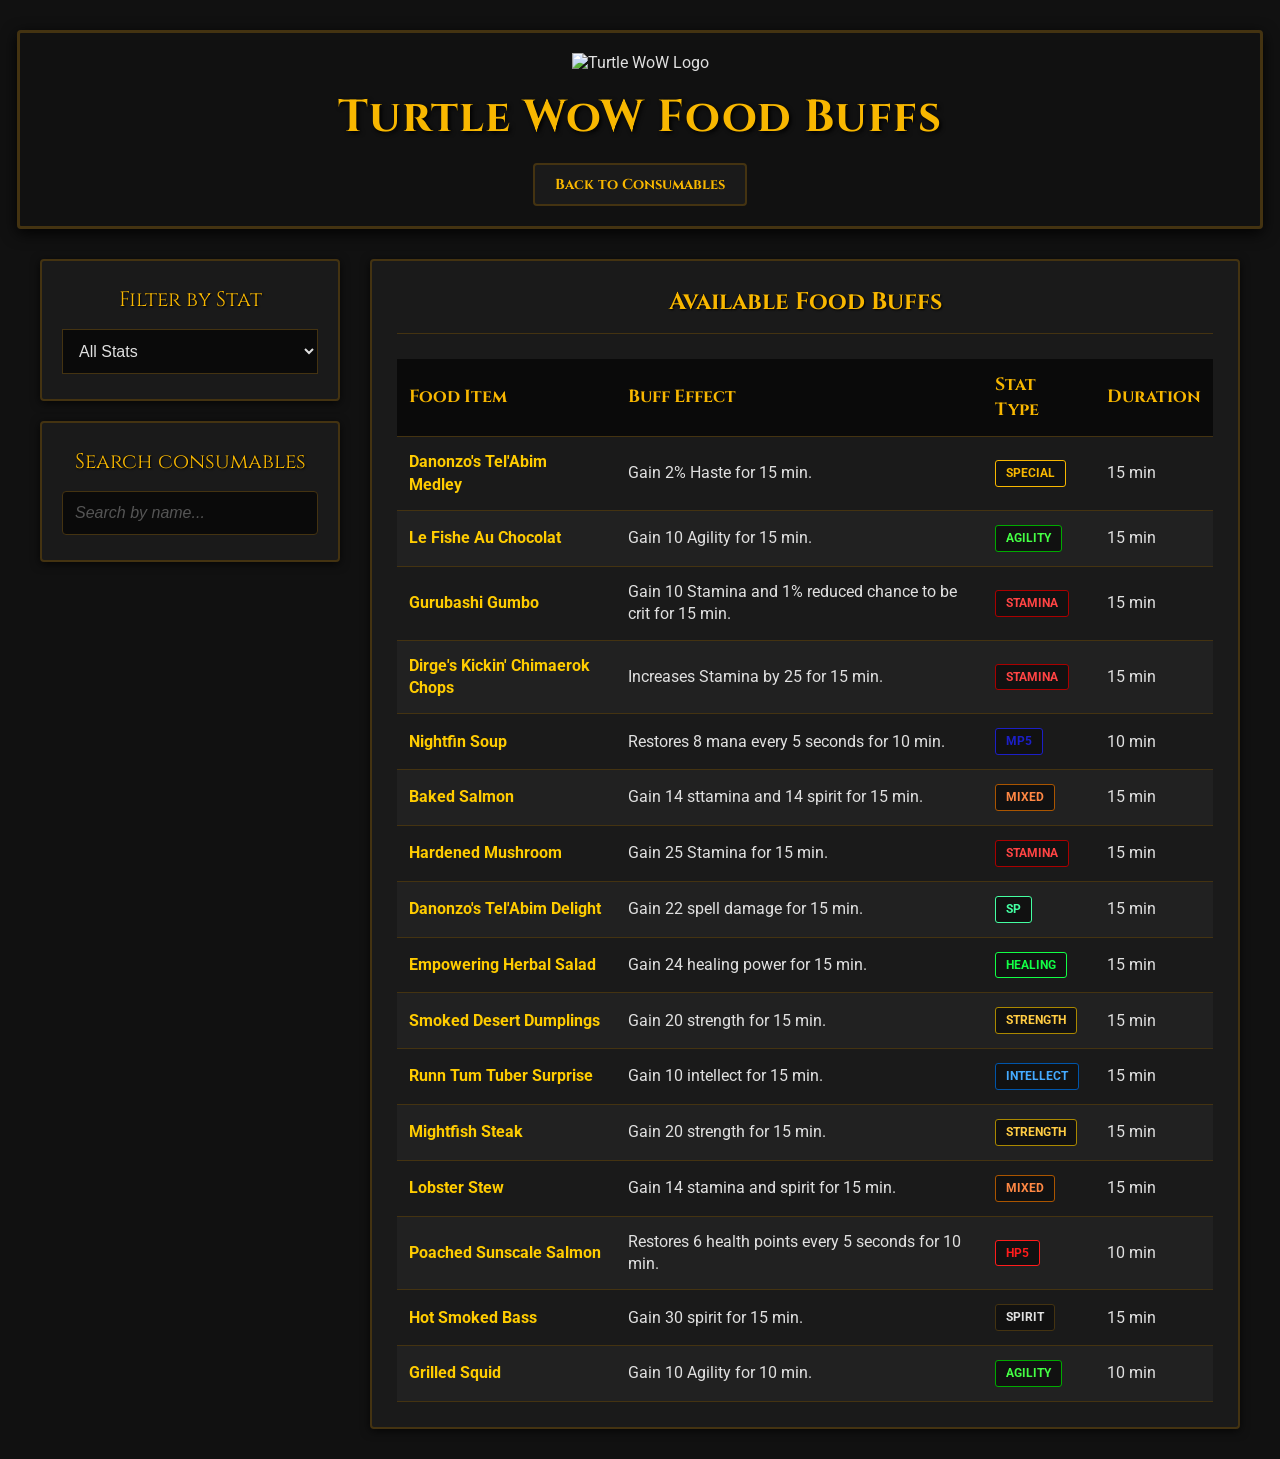
==== food.html @ 8618454a "Added food script, style, html, and json files for the food component. This includes the necessary J" ====
<!DOCTYPE html>
<html lang="en">
<head>
    <meta charset="UTF-8">
    <meta name="viewport" content="width=device-width, initial-scale=1.0">
    <title>Turtle WoW Food Buffs Guide</title>
    <link rel="stylesheet" href="style.css">
    <link rel="stylesheet" href="food-style.css">
</head>
<body>
    <header class="main-header">
        <img src="https://turtlecraft.gg/build/assets/turtlewow_logo_lettering-CxbXgOXB.png" alt="Turtle WoW Logo" class="logo">
        <h1>Turtle WoW Food Buffs</h1>
        <a href="index.html" class="nav-button">Back to Consumables</a>
    </header>

    <div class="container">
<aside class="sidebar">
    <div class="control-group">
        <label for="stat-filter">Filter by Stat</label>
        <select id="stat-filter">
            <option value="all">All Stats</option>
            <option value="stamina">Stamina</option>
            <option value="intellect">Intellect</option>
            <option value="agility">Agility</option>
            <option value="strength">Strength</option>
            <option value="spirit">Spirit</option>
            <option value="mp5">MP5 / Mana</option>
            <option value="special">Special (Haste/Crit/Damage)</option>
            <option value="SP">Spell Power</option>
            <option value="MIXED">Mixed (Multiple Stats)</option>
            <option value="HEALING">Healing Power</option>
        </select>
    </div>

    <div class="control-group">
        <label for="food-search">Search consumables</label>
        <input type="text" id="food-search" placeholder="Search by name...">
    </div>
</aside>

        <main class="content">
            <h2 id="table-title">Available Food Buffs</h2>
            <div class="table-container">
                <table id="food-table">
                    <thead>
                        <tr>
                            <th>Food Item</th>
                            <th>Buff Effect</th>
                            <th>Stat Type</th>
                            <th>Duration</th>
                        </tr>
                    </thead>
                    <tbody>
                        </tbody>
                </table>
            </div>
        </main>
    </div>

    <script src="food-script.js"></script>
</body>
</html>
---- style.css ----
@import url('https://fonts.googleapis.com/css2?family=Cinzel:wght@400;700&family=Roboto:wght@400;700&display=swap');

:root {
    --wow-gold: #f8b700;
    --wow-dark: #111111;
    --wow-panel: #1a1a1a;
    --wow-border: #443311;
    --wow-text: #e0e0e0;
    --wow-link: #ffcc00;
}

body {
    background-color: var(--wow-dark);
    /* A subtle dark marble/stone texture for the background */
    background-image: url('https://wow.zamimg.com/images/wow/textures/marble-dark.jpg'); 
    background-size: cover;
    background-attachment: fixed;
    color: var(--wow-text);
    font-family: 'Roboto', sans-serif;
    margin: 0;
    padding: 30px 20px;
    display: flex;
    flex-direction: column;
    align-items: center;
}

.main-header {
    width: 100%;
    max-width: 1200px;
    text-align: center;
    border: 3px solid var(--wow-border);
    background: rgba(17, 17, 17, 0.85);
    padding: 20px;
    margin-bottom: 30px;
    border-radius: 4px;
    box-shadow: 0 4px 15px rgba(0,0,0,0.9);
}

.main-header .logo {
    max-height: 90px;
    margin-bottom: 15px;
}

.main-header h1 {
    font-family: 'Cinzel', serif;
    color: var(--wow-gold);
    margin: 0;
    font-size: 2.8rem;
    text-shadow: 2px 2px 4px #000;
    letter-spacing: 1px;
}

.container {
    display: flex;
    width: 100%;
    max-width: 1200px;
    gap: 30px;
}

.sidebar {
    width: 300px;
    display: flex;
    flex-direction: column;
    gap: 20px;
}

.control-group {
    background: var(--wow-panel);
    border: 2px solid var(--wow-border);
    padding: 25px 20px;
    border-radius: 4px;
    box-shadow: 0 2px 10px rgba(0,0,0,0.7);
}

.control-group label {
    display: block;
    font-family: 'Cinzel', serif;
    color: var(--wow-gold);
    font-size: 1.3rem;
    margin-bottom: 15px;
    text-align: center;
    text-shadow: 1px 1px 2px #000;
}

.control-group select {
    width: 100%;
    padding: 12px;
    background: #0a0a0a;
    color: var(--wow-text);
    border: 1px solid var(--wow-border);
    font-size: 1rem;
    outline: none;
    cursor: pointer;
}

.checkbox-group {
    display: flex;
    align-items: center;
    justify-content: center;
    gap: 15px;
}

.checkbox-group label {
    margin: 0;
}

.checkbox-group input[type="checkbox"] {
    width: 22px;
    height: 22px;
    cursor: pointer;
    accent-color: var(--wow-gold);
}

.content {
    flex: 1;
    background: var(--wow-panel);
    border: 2px solid var(--wow-border);
    padding: 25px;
    border-radius: 4px;
    box-shadow: 0 2px 10px rgba(0,0,0,0.7);
}

.content h2 {
    font-family: 'Cinzel', serif;
    color: var(--wow-gold);
    text-align: center;
    margin-top: 0;
    margin-bottom: 25px;
    border-bottom: 1px solid var(--wow-border);
    padding-bottom: 15px;
    text-shadow: 1px 1px 2px #000;
}

.table-container {
    overflow-x: auto;
}

table {
    width: 100%;
    border-collapse: collapse;
}

th, td {
    padding: 14px 12px;
    text-align: left;
    border-bottom: 1px solid var(--wow-border);
    line-height: 1.4;
}

th {
    font-family: 'Cinzel', serif;
    color: var(--wow-gold);
    background-color: rgba(0,0,0,0.6);
    font-size: 1.1rem;
}

tr:nth-child(even) {
    background-color: rgba(255,255,255,0.03);
}

tr:hover {
    background-color: rgba(248, 183, 0, 0.08);
}

a {
    color: var(--wow-link);
    text-decoration: none;
    font-weight: bold;
}

a:hover {
    text-decoration: underline;
    color: #fff;
}
#search-input {
    width: 100%;
    padding: 10px;
    background: #000;
    color: #e0e0e0;
    border: 1px solid #443311;
    box-sizing: border-box; /* Prevents input from being wider than the box */
}
---- food-style.css ----
/* Inherits WoW theme from style.css */

.nav-button {
    display: inline-block;
    margin-top: 10px;
    padding: 8px 15px;
    background: var(--wow-panel);
    border: 1px solid var(--wow-gold);
    color: var(--wow-gold);
    text-decoration: none;
    font-family: 'Cinzel', serif;
    font-size: 0.9rem;
    transition: 0.3s;
}

.nav-button:hover {
    background: var(--wow-gold);
    color: #000;
}

/* Specific styling for stat tags in the table */
.stat-tag {
    display: inline-block;
    padding: 2px 8px;
    border-radius: 3px;
    font-size: 0.85rem;
    text-transform: uppercase;
    background: #333;
    border: 1px solid #555;
}

.stat-stamina { color: #ff4444; }
.stat-intellect { color: #44aaff; }
.stat-agility { color: #44ff44; }
.stat-strength { color: #ffcc44; }

/* Add/Update these in style.css */

.nav-button {
    display: inline-block;
    margin-top: 15px;
    padding: 10px 20px;
    background: var(--wow-panel);
    border: 2px solid var(--wow-border);
    color: var(--wow-gold);
    text-decoration: none;
    font-family: 'Cinzel', serif;
    font-weight: bold;
    border-radius: 4px;
    transition: all 0.2s ease;
}

.nav-button:hover {
    background: var(--wow-border);
    color: white;
    border-color: var(--wow-gold);
}

/* This ensures all text inputs match the WoW theme */
input[type="text"] {
    width: 100%;
    padding: 12px;
    background: #0a0a0a;
    color: var(--wow-text);
    border: 1px solid var(--wow-border);
    font-size: 1rem;
    outline: none;
    box-sizing: border-box; 
    border-radius: 4px;
}

input[type="text"]:focus {
    border-color: var(--wow-gold);
    box-shadow: 0 0 5px rgba(248, 183, 0, 0.3);
}

input[type="text"]::placeholder {
    color: #555;
    font-style: italic;
}
/* food-style.css */

.stat-tag {
    display: inline-block;
    padding: 4px 10px;
    border-radius: 3px;
    font-size: 0.75rem;
    font-weight: bold;
    text-transform: uppercase;
    background: #111;
    border: 1px solid var(--wow-border);
}

.stat-stamina { color: #ff4444; border-color: #aa0000; }
.stat-intellect { color: #44aaff; border-color: #0055aa; }
.stat-agility { color: #44ff44; border-color: #00aa00; }
.stat-strength { color: #ffcc44; border-color: #aa8800; }
.stat-mp5 { color: #1c1fc7; border-color: #1c1fc7; }
.stat-special { color: var(--wow-gold); border-color: var(--wow-gold); }
.stat-mixed { color: #ff8844; border-color: #aa5500; }
.stat-SP { color: #44ffa2; border-color: #44ffa2; }
.stat-healing { color: #12ff45; border-color: #12ff45; }
.stat-hp5 { color: #ff1c1c; border-color: #ff1c1c; }
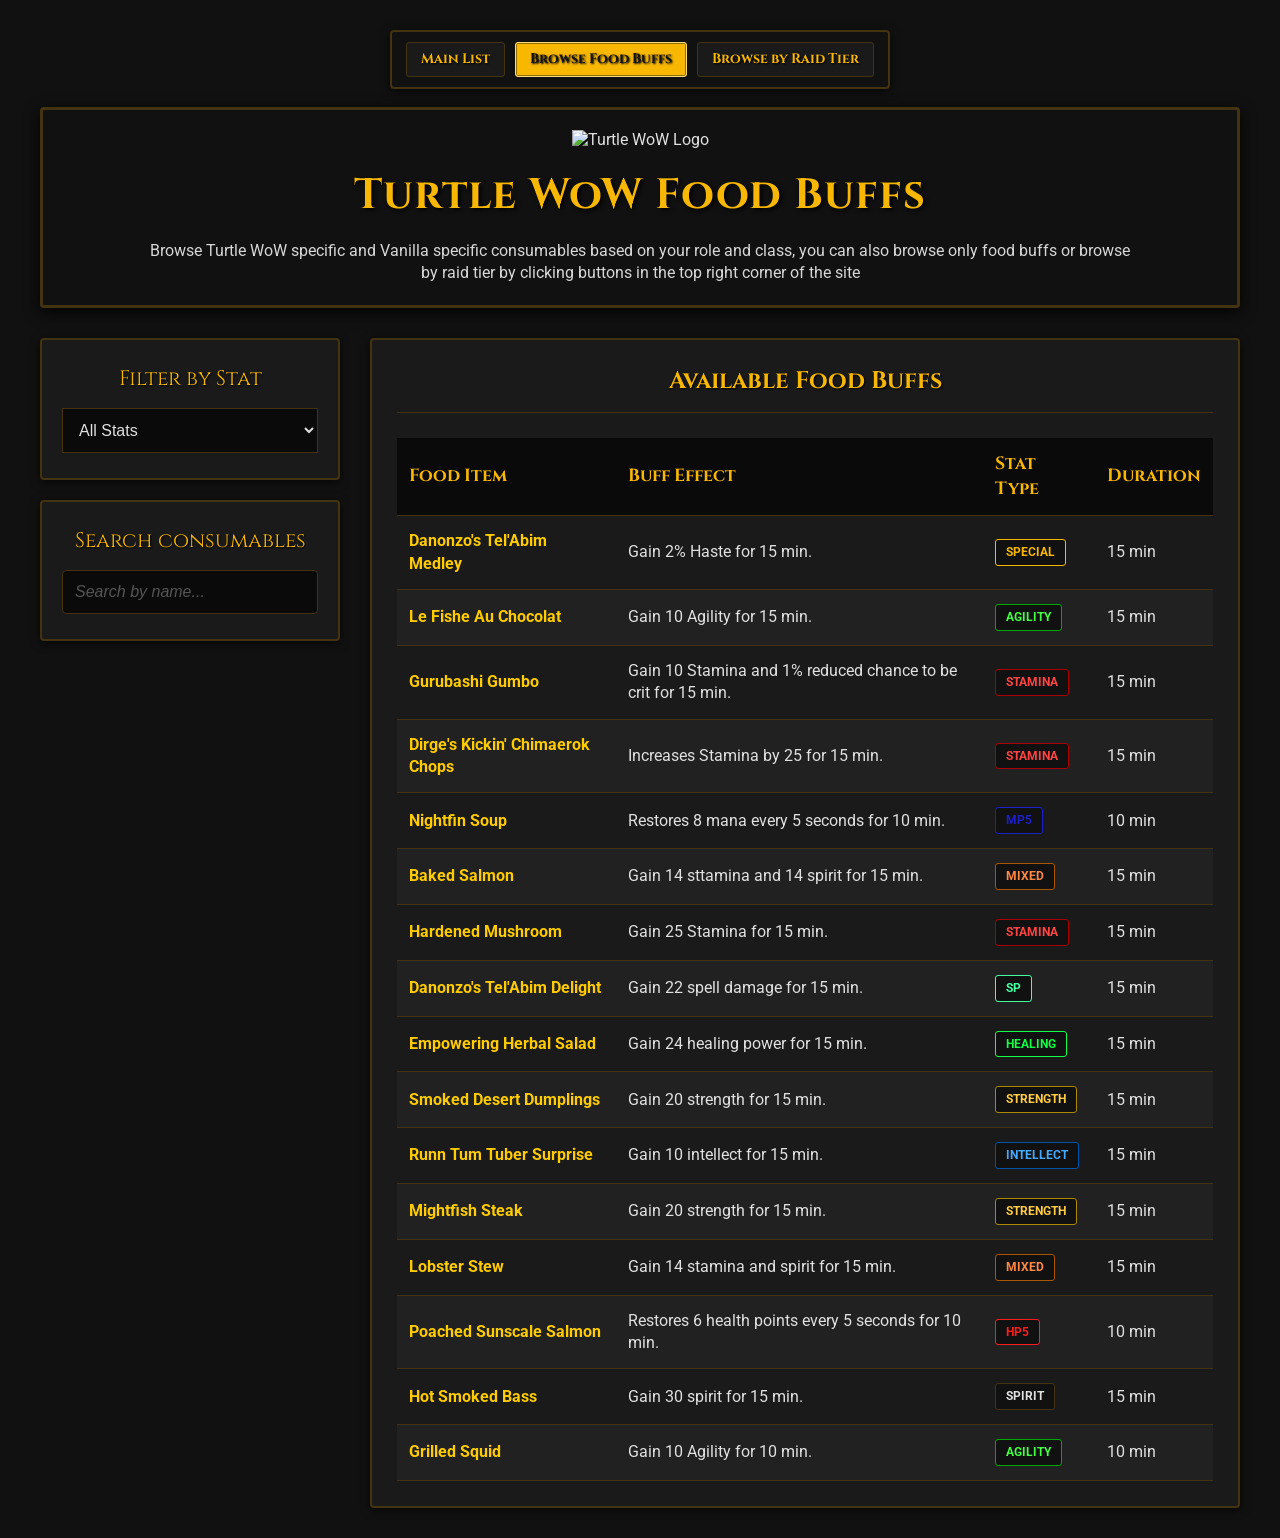
==== commit 96ce78db: "Added item icons to the tooltip functionality Revamped navigation bar and header Added tooltip funct" ====
--- a/food.html
+++ b/food.html
@@ -8,10 +8,17 @@
     <link rel="stylesheet" href="food-style.css">
 </head>
 <body>
+    <nav class="top-nav">
+        <div class="nav-center">
+            <a href="index.html" class="nav-button">Main List</a>
+            <a href="food.html" class="nav-button current">Browse Food Buffs</a>
+            <a href="tiers.html" class="nav-button">Browse by Raid Tier</a>
+        </div>
+    </nav>
     <header class="main-header">
-        <img src="https://turtlecraft.gg/build/assets/turtlewow_logo_lettering-CxbXgOXB.png" alt="Turtle WoW Logo" class="logo">
+        <img src="https://turtlecraft.gg/build/assets/logo_shadow-DlJUma57.png" alt="Turtle WoW Logo" class="logo">
         <h1>Turtle WoW Food Buffs</h1>
-        <a href="index.html" class="nav-button">Back to Consumables</a>
+        <p class="subtitle">Browse Turtle WoW specific and Vanilla specific consumables based on your role and class, you can also browse only food buffs or browse by raid tier by clicking buttons in the top right corner of the site</p>
     </header>
 
     <div class="container">
--- a/style.css
+++ b/style.css
@@ -12,7 +12,7 @@
 body {
     background-color: var(--wow-dark);
     /* A subtle dark marble/stone texture for the background */
-    background-image: url('https://wow.zamimg.com/images/wow/textures/marble-dark.jpg'); 
+    background-image: url('https://turtlecraft.gg/build/assets/Moonwhisper_Coast-Be-tD1Vx.jpg'); 
     background-size: cover;
     background-attachment: fixed;
     color: var(--wow-text);
@@ -27,6 +27,7 @@
 .main-header {
     width: 100%;
     max-width: 1200px;
+    box-sizing: border-box;
     text-align: center;
     border: 3px solid var(--wow-border);
     background: rgba(17, 17, 17, 0.85);
@@ -111,6 +112,18 @@
     accent-color: var(--wow-gold);
 }
 
+#food-checkbox,
+#protection-checkbox {
+    width: 22px;
+    height: 22px;
+    min-width: 22px;
+    min-height: 22px;
+    max-width: 22px;
+    max-height: 22px;
+    box-sizing: border-box;
+    flex: 0 0 22px;
+}
+
 .content {
     flex: 1;
     background: var(--wow-panel);
@@ -179,4 +192,267 @@
     color: #e0e0e0;
     border: 1px solid #443311;
     box-sizing: border-box; /* Prevents input from being wider than the box */
+}
+/* Add/Update these in style.css */
+
+.nav-button {
+    display: inline-block;
+    margin-top: 15px;
+    padding: 10px 20px;
+    background: var(--wow-panel);
+    border: 2px solid var(--wow-border);
+    color: var(--wow-gold);
+    text-decoration: none;
+    font-family: 'Cinzel', serif;
+    font-weight: bold;
+    border-radius: 4px;
+    transition: all 0.2s ease;
+}
+
+.nav-button:hover {
+    background: var(--wow-border);
+    color: white;
+    border-color: var(--wow-gold);
+}
+
+/* This ensures all text inputs match the WoW theme */
+input[type="text"] {
+    width: 100%;
+    padding: 12px;
+    background: #0a0a0a;
+    color: var(--wow-text);
+    border: 1px solid var(--wow-border);
+    font-size: 1rem;
+    outline: none;
+    box-sizing: border-box; 
+    border-radius: 4px;
+}
+
+input[type="text"]:focus {
+    border-color: var(--wow-gold);
+    box-shadow: 0 0 5px rgba(248, 183, 0, 0.3);
+}
+
+input[type="text"]::placeholder {
+    color: #555;
+    font-style: italic;
+}
+.main-header {
+    display: flex;
+    flex-direction: column;
+    align-items: center;
+    gap: 10px;
+    padding-bottom: 20px;
+}
+/* Container to align buttons side by side */
+.header-nav {
+    display: flex;
+    justify-content: center;
+    gap: 15px; /* Space between the buttons */
+    margin-top: 15px;
+    flex-wrap: wrap; /* Allows buttons to stack on very small mobile screens */
+}
+
+/* Ensure buttons have a consistent look */
+.nav-button {
+    display: inline-block;
+    padding: 10px 20px;
+    background: var(--wow-panel);
+    border: 1px solid var(--wow-border);
+    color: var(--wow-gold);
+    text-decoration: none;
+    font-family: 'Cinzel', serif;
+    font-weight: bold;
+    border-radius: 4px;
+    transition: all 0.2s ease;
+    text-shadow: 1px 1px 2px #000;
+}
+
+.nav-button:hover {
+    background: var(--wow-border);
+    color: #fff;
+    border-color: var(--wow-gold);
+}
+.wow-tooltip {
+    background: rgba(7, 12, 33, 0.85);
+    border: 1px solid #777;
+    padding: 10px;
+    border-radius: 4px;
+    box-shadow: 0 0 10px rgba(0,0,0,0.8);
+    max-width: 300px;
+    z-index: 1000;
+}
+.tooltip-title {
+    color: #fff;
+    font-weight: bold;
+    font-size: 1.1rem;
+    margin-bottom: 4px;
+}
+.tooltip-header {
+    display: flex;
+    align-items: center;
+    gap: 10px;
+    margin-bottom: 4px;
+}
+.tooltip-icon {
+    width: 36px;
+    height: 36px;
+    border: 1px solid #555;
+    border-radius: 3px;
+    object-fit: cover;
+    background: #000;
+}
+.tooltip-sub {
+    color: #ffd100;
+    font-size: 0.9rem;
+}
+
+/* Top navigation bar */
+.top-nav {
+    width: fit-content;
+    max-width: calc(100% - 28px);
+    display: flex;
+    justify-content: center;
+    align-items: center;
+    gap: 16px;
+    margin-bottom: 18px;
+    padding: 10px 14px;
+    border: 2px solid var(--wow-border);
+    border-radius: 4px;
+    background: rgba(17, 17, 17, 0.9);
+    box-shadow: 0 2px 10px rgba(0,0,0,0.7);
+}
+
+.nav-left,
+.nav-right,
+.nav-center {
+    display: flex;
+    align-items: center;
+    gap: 10px;
+    flex-wrap: wrap;
+}
+
+.nav-center {
+    justify-content: center;
+}
+
+/* Header tweaks */
+.main-header .logo {
+    max-height: 82px;
+    margin-bottom: 8px;
+}
+
+.main-header h1 {
+    font-size: 2.65rem;
+}
+
+.subtitle {
+    margin: 6px 0 0;
+    max-width: 980px;
+    color: #d7d7d7;
+    font-size: 0.98rem;
+    line-height: 1.45;
+    text-align: center;
+}
+
+/* Keep buttons consistent in header and top nav */
+.nav-button {
+    margin-top: 0;
+    white-space: nowrap;
+    font-size: 0.86rem;
+    padding: 8px 14px;
+    border-radius: 3px;
+    border-width: 1px;
+    line-height: 1.2;
+}
+
+.nav-button.current {
+    background: var(--wow-gold);
+    color: #111;
+    border-color: #ffde7a;
+    box-shadow: 0 0 0 1px rgba(0,0,0,0.4) inset;
+}
+
+.nav-button.current:hover {
+    background: #ffd25d;
+    color: #111;
+    border-color: #ffde7a;
+}
+
+@media (max-width: 1024px) {
+    body {
+        padding: 20px 14px;
+        background-attachment: scroll;
+    }
+
+    .container {
+        flex-direction: column;
+        gap: 20px;
+    }
+
+    .sidebar {
+        width: 100%;
+    }
+
+    .content {
+        width: 100%;
+        box-sizing: border-box;
+    }
+
+    .top-nav {
+        flex-direction: column;
+        align-items: center;
+        gap: 10px;
+        width: fit-content;
+        max-width: calc(100% - 28px);
+    }
+
+    .nav-left,
+    .nav-right,
+    .nav-center {
+        width: auto;
+    }
+
+    .nav-center {
+        justify-content: center;
+    }
+}
+
+@media (max-width: 768px) {
+    .main-header {
+        padding: 16px 12px;
+    }
+
+    .main-header .logo {
+        max-height: 66px;
+    }
+
+    .main-header h1 {
+        font-size: 2.05rem;
+        line-height: 1.2;
+    }
+
+    .subtitle {
+        font-size: 0.92rem;
+    }
+
+    .content,
+    .control-group {
+        padding: 16px 12px;
+    }
+
+    th,
+    td {
+        padding: 10px 8px;
+        font-size: 0.92rem;
+    }
+
+    .top-nav {
+        padding: 10px;
+    }
+
+    .nav-button {
+        font-size: 0.82rem;
+        padding: 7px 11px;
+    }
 }
--- a/food-style.css
+++ b/food-style.css
@@ -1,85 +1,4 @@
-/* Inherits WoW theme from style.css */
-
-.nav-button {
-    display: inline-block;
-    margin-top: 10px;
-    padding: 8px 15px;
-    background: var(--wow-panel);
-    border: 1px solid var(--wow-gold);
-    color: var(--wow-gold);
-    text-decoration: none;
-    font-family: 'Cinzel', serif;
-    font-size: 0.9rem;
-    transition: 0.3s;
-}
-
-.nav-button:hover {
-    background: var(--wow-gold);
-    color: #000;
-}
-
-/* Specific styling for stat tags in the table */
-.stat-tag {
-    display: inline-block;
-    padding: 2px 8px;
-    border-radius: 3px;
-    font-size: 0.85rem;
-    text-transform: uppercase;
-    background: #333;
-    border: 1px solid #555;
-}
-
-.stat-stamina { color: #ff4444; }
-.stat-intellect { color: #44aaff; }
-.stat-agility { color: #44ff44; }
-.stat-strength { color: #ffcc44; }
-
-/* Add/Update these in style.css */
-
-.nav-button {
-    display: inline-block;
-    margin-top: 15px;
-    padding: 10px 20px;
-    background: var(--wow-panel);
-    border: 2px solid var(--wow-border);
-    color: var(--wow-gold);
-    text-decoration: none;
-    font-family: 'Cinzel', serif;
-    font-weight: bold;
-    border-radius: 4px;
-    transition: all 0.2s ease;
-}
-
-.nav-button:hover {
-    background: var(--wow-border);
-    color: white;
-    border-color: var(--wow-gold);
-}
-
-/* This ensures all text inputs match the WoW theme */
-input[type="text"] {
-    width: 100%;
-    padding: 12px;
-    background: #0a0a0a;
-    color: var(--wow-text);
-    border: 1px solid var(--wow-border);
-    font-size: 1rem;
-    outline: none;
-    box-sizing: border-box; 
-    border-radius: 4px;
-}
-
-input[type="text"]:focus {
-    border-color: var(--wow-gold);
-    box-shadow: 0 0 5px rgba(248, 183, 0, 0.3);
-}
-
-input[type="text"]::placeholder {
-    color: #555;
-    font-style: italic;
-}
-/* food-style.css */
-
+/* Food-page-specific styles only. Shared UI styles live in style.css. */
 .stat-tag {
     display: inline-block;
     padding: 4px 10px;
